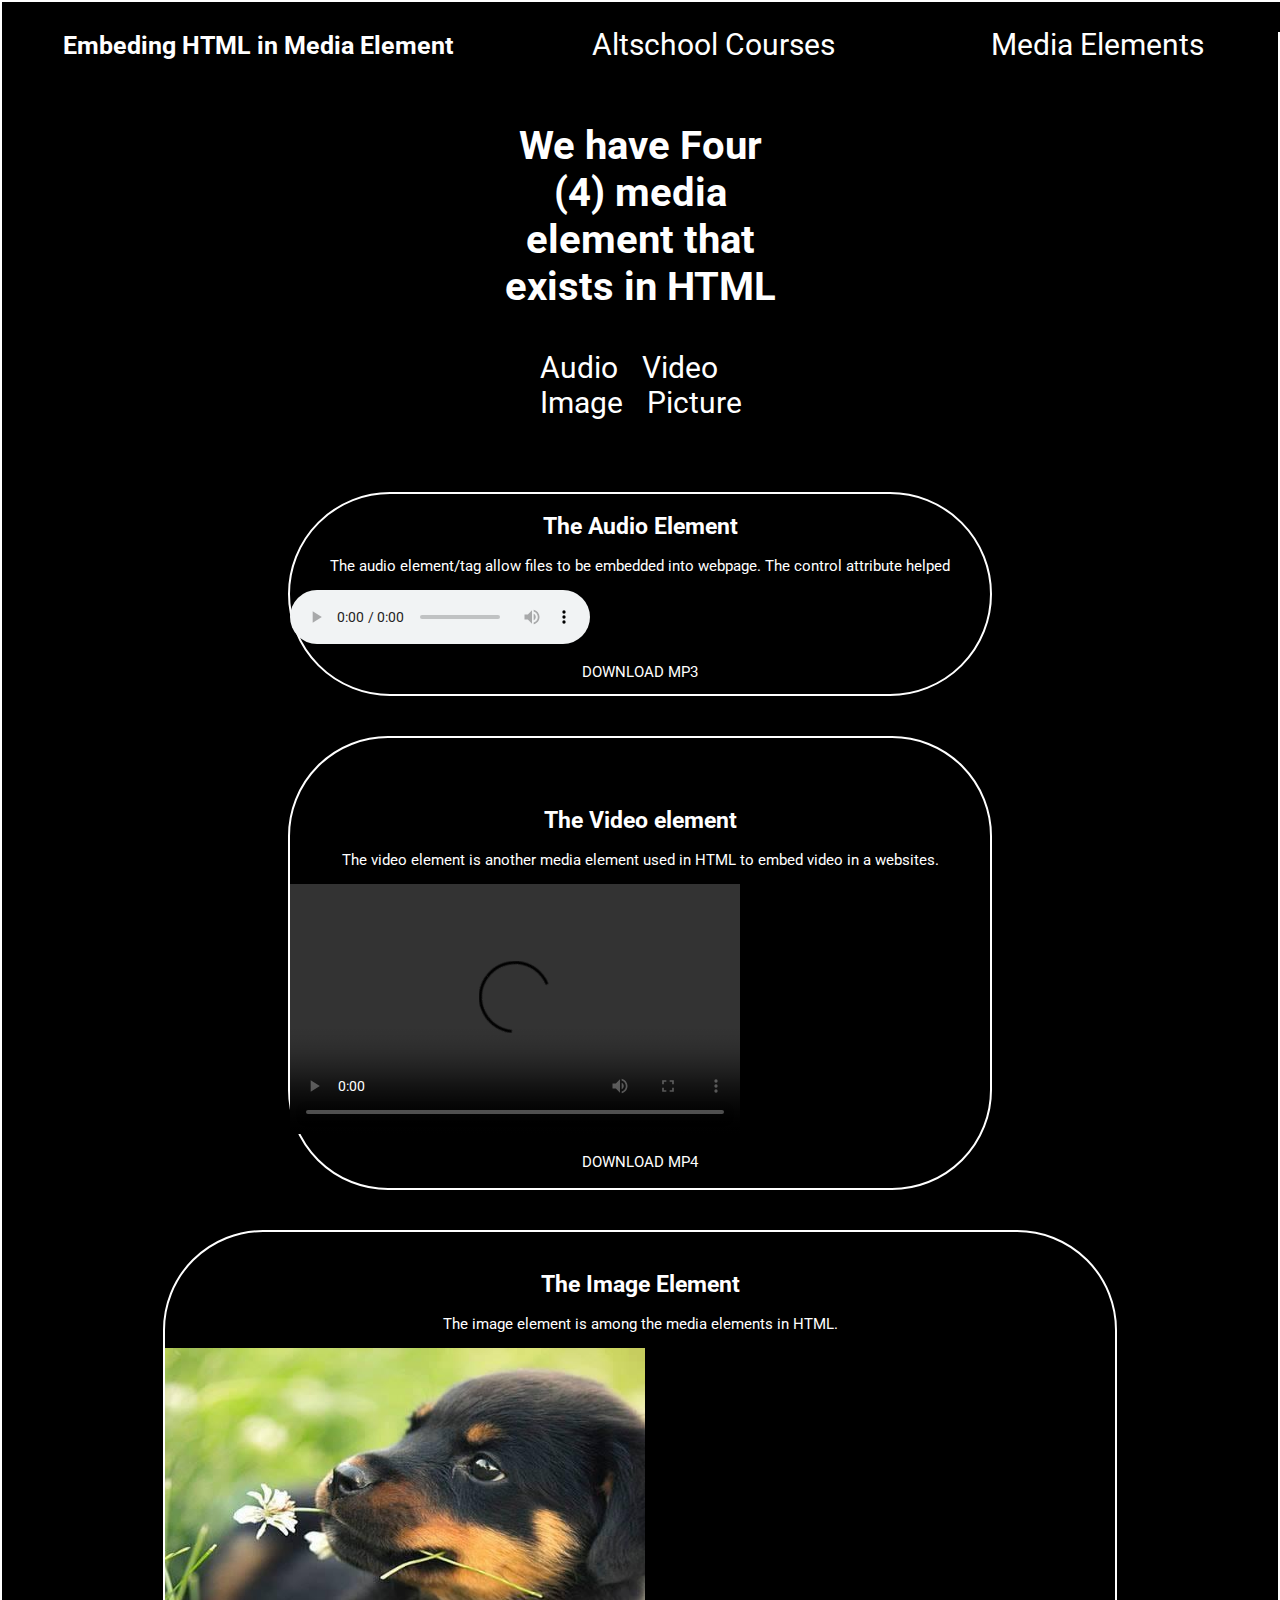
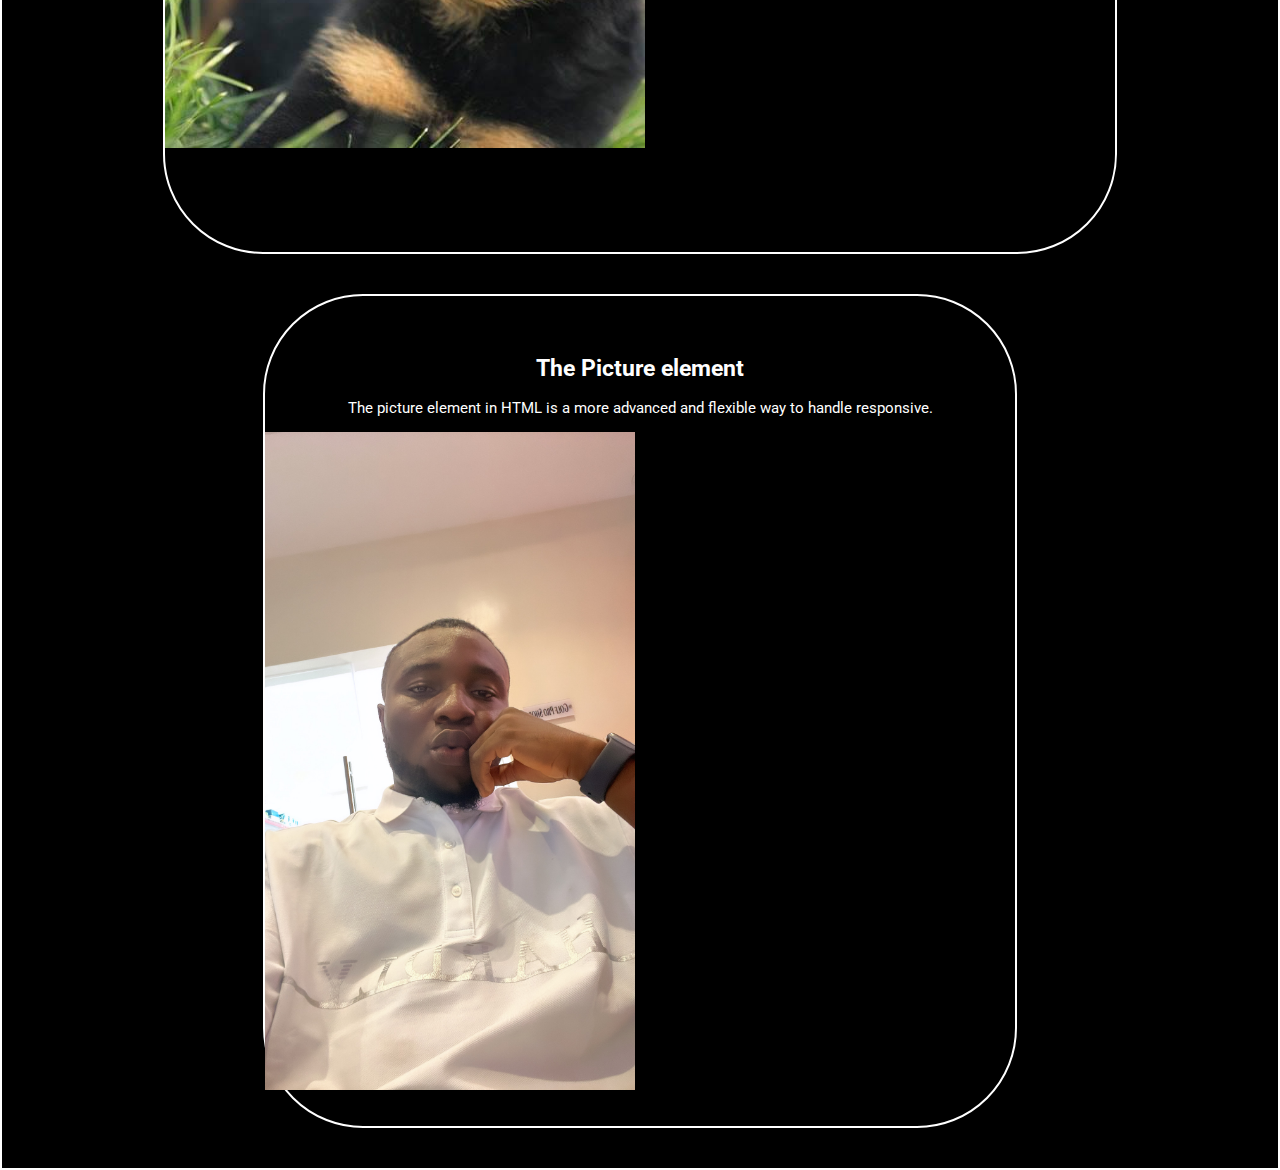
==== index.html @ cae22a38 "html assignment-2" ====
<!DOCTYPE html>
<html lang="en">
  <head>
    <meta charset="UTF-8" />
    <meta name="viewport" content="width=device-width, initial-scale=1.0" />
    <link rel="preconnect" href="https://fonts.googleapis.com" />
    <link rel="preconnect" href="https://fonts.gstatic.com" crossorigin />
    <link
      href="https://fonts.googleapis.com/css2?family=Inter:ital,opsz,wght@0,14..32,100..900;1,14..32,100..900&family=Roboto:ital,wght@0,100;0,300;0,400;0,500;0,700;0,900;1,100;1,300;1,400;1,500;1,700;1,900&display=swap"
      rel="stylesheet"
    />
    <link href="/assets/style/style.css" rel="stylesheet" />
    <title>Media Element</title>
  </head>
  <body>
    <header>
      <h2>Embeding HTML in Media Element</h2>
      <a href="table.html">Altschool Courses</a>
      <a href="index.html"> Media Elements</a>
    </header>
    <div class="content">
      <h3>We have Four (4) media element that exists in HTML</h3>
      <ul>
        <li>Audio</li>
        <li>Video</li>
        <li>Image</li>
        <li>Picture</li>
      </ul>
    </div>
    <!--audio element-->
    <div class="audio">
      <h2>The Audio Element</h2>
      <p>
        The audio element/tag allow files to be embedded into webpage. The
        control attribute helped
      </p>
      <audio controls>
        <source
          src="/assets/audio/Pa_Salieu_-_Round_Round.mp3"
          type="audio/mp3"
        />
        Your browser does not support the audio element.
      </audio>
      <p class="download-1">
        <a href="/assets/audio/audio.mp3" download="audi.mp3">DOWNLOAD MP3</a>
      </p>
    </div>
    <!--video element-->
    <div class="video">
      <h2>The Video element</h2>
      <p>
        The video element is another media element used in HTML to embed video
        in a websites.
      </p>

      <video controls width="450" height="250">
        <source src="/assets/Videos/rottvideo.mp4" type="video/mp4" />

        Your browser does not support the video tag.
      </video>

      <p class="download-1">
        <a href="/assets/Videos/rottvideo.mp4" download="video.mp3"
          >DOWNLOAD MP4</a
        >
      </p>
    </div>
    <!--image element-->
    <div class="element">
      <h2>The Image Element</h2>
      <p>The image element is among the media elements in HTML.</p>
      <img
        src="/assets/images/rottimage (1).jpeg"
        alt="image of rottweiler"
        width="480"
        height="400"
      />
    </div>
    <!--picture element-->
    <div class="picture">
      <h2>The Picture element</h2>
      <p>
        The picture element in HTML is a more advanced and flexible way to
        handle responsive.
      </p>
      <picture>
        <!--laptop-->
        <source
          media="(min-width:1025px)"
          srcset="/assets/images/oshubz3.jpg"
        />
        <!--tablet-->
        <source
          media="(min-width: 640px)"
          srcset="/assets/images/oshubz2.jpg"
        />
        <!--mobile-->
        <source
          media="(min-width: 320px)"
          srcset="/assets/images/oshubz1.jpg"
        />
        <!--fall back image-->
        <img
          style="width: 370px"
          src="/assets/images/oshubz3.jpg"
          alt="my current picture"
        />
      </picture>
    </div>
  </body>
</html>
---- assets/style/style.css ----
. {
  margin: 0;
  padding: 0;
  box-sizing: border-box;
  text-decoration: none;
}

body {
  font-family: "Roboto", serif;
  border: 2px solid white;
  background-color: black;
  margin: 0px;
}
header {
  background-color: black;
  display: flex;
  color: white;
  width: 100vw;
  height: 30px;
  justify-content: space-around;
  font-size: 20px;
  margin-bottom: 30px;

  a {
    font-size: 30px;
    align-content: center;
    padding: 25px;
    color: white;
    text-decoration: solid;
  }
  h2 {
    font-size: 25px;
    margin-bottom: 20px;
    padding: 8px;
  }
}
.content {
  padding: 70px;
  padding-top: 20px;
  padding-bottom: 20px;
  margin: 0 auto;
  background-color: black;
  width: 300px;
  height: 350px;
  border-radius: 30px;
  margin-bottom: 40px;
}
h3 {
  min-width: 50%;
  font-size: 40px;
  text-align: center;
  color: white;
}

h3 ul,
li {
  display: inline;
  justify-content: space-around;
  gap: 15px;
  margin: 10px;
  color: white;
  font-size: 30px;
}
.audio {
  border: 2px solid white;
  background-color: black;
  color: white;
  padding-top: -90px;
  width: 700px;
  height: 200px;
  justify-items: center;
  margin: 0 auto;
  border-radius: 1000px;
  box-shadow: 5px 5px 15px white (0, 0, 0, 0.3);
  font-size: 15px;
  margin-bottom: 40px;
}
.download-1 a {
  color: white;
  text-decoration: none;
}
.video {
  border: 2px solid white;
  background-color: black;
  color: white;
  padding-top: 50px;
  width: 700px;
  height: 400px;
  margin: 0 auto;
  justify-items: center;
  border-radius: 100px;
  box-shadow: 5px 5px 15px white (0, 0, 0, 0.3);
  font-size: 15px;
  margin-bottom: 40px;
}
.element {
  border: 2px solid white;
  background-color: black;
  color: white;
  padding-top: 20px;
  width: 950px;
  height: 600px;
  margin: 0 auto;
  justify-items: center;
  border-radius: 100px;
  font-size: 15px;
  box-shadow: 5px 5px 15px white (0, 0, 0, 0.3);
  margin-bottom: 40px;
}
.picture {
  border: 2px solid white;
  background-color: black;
  color: white;
  width: 750px;
  height: 750px;
  margin: 0 auto;
  padding-top: 40px;
  padding-bottom: 40px;
  justify-items: center;
  font-size: 15px;
  box-shadow: 5px 5px 15px white (0, 0, 0, 0.3);
  border-radius: 100px;
  margin-bottom: 40px;
}
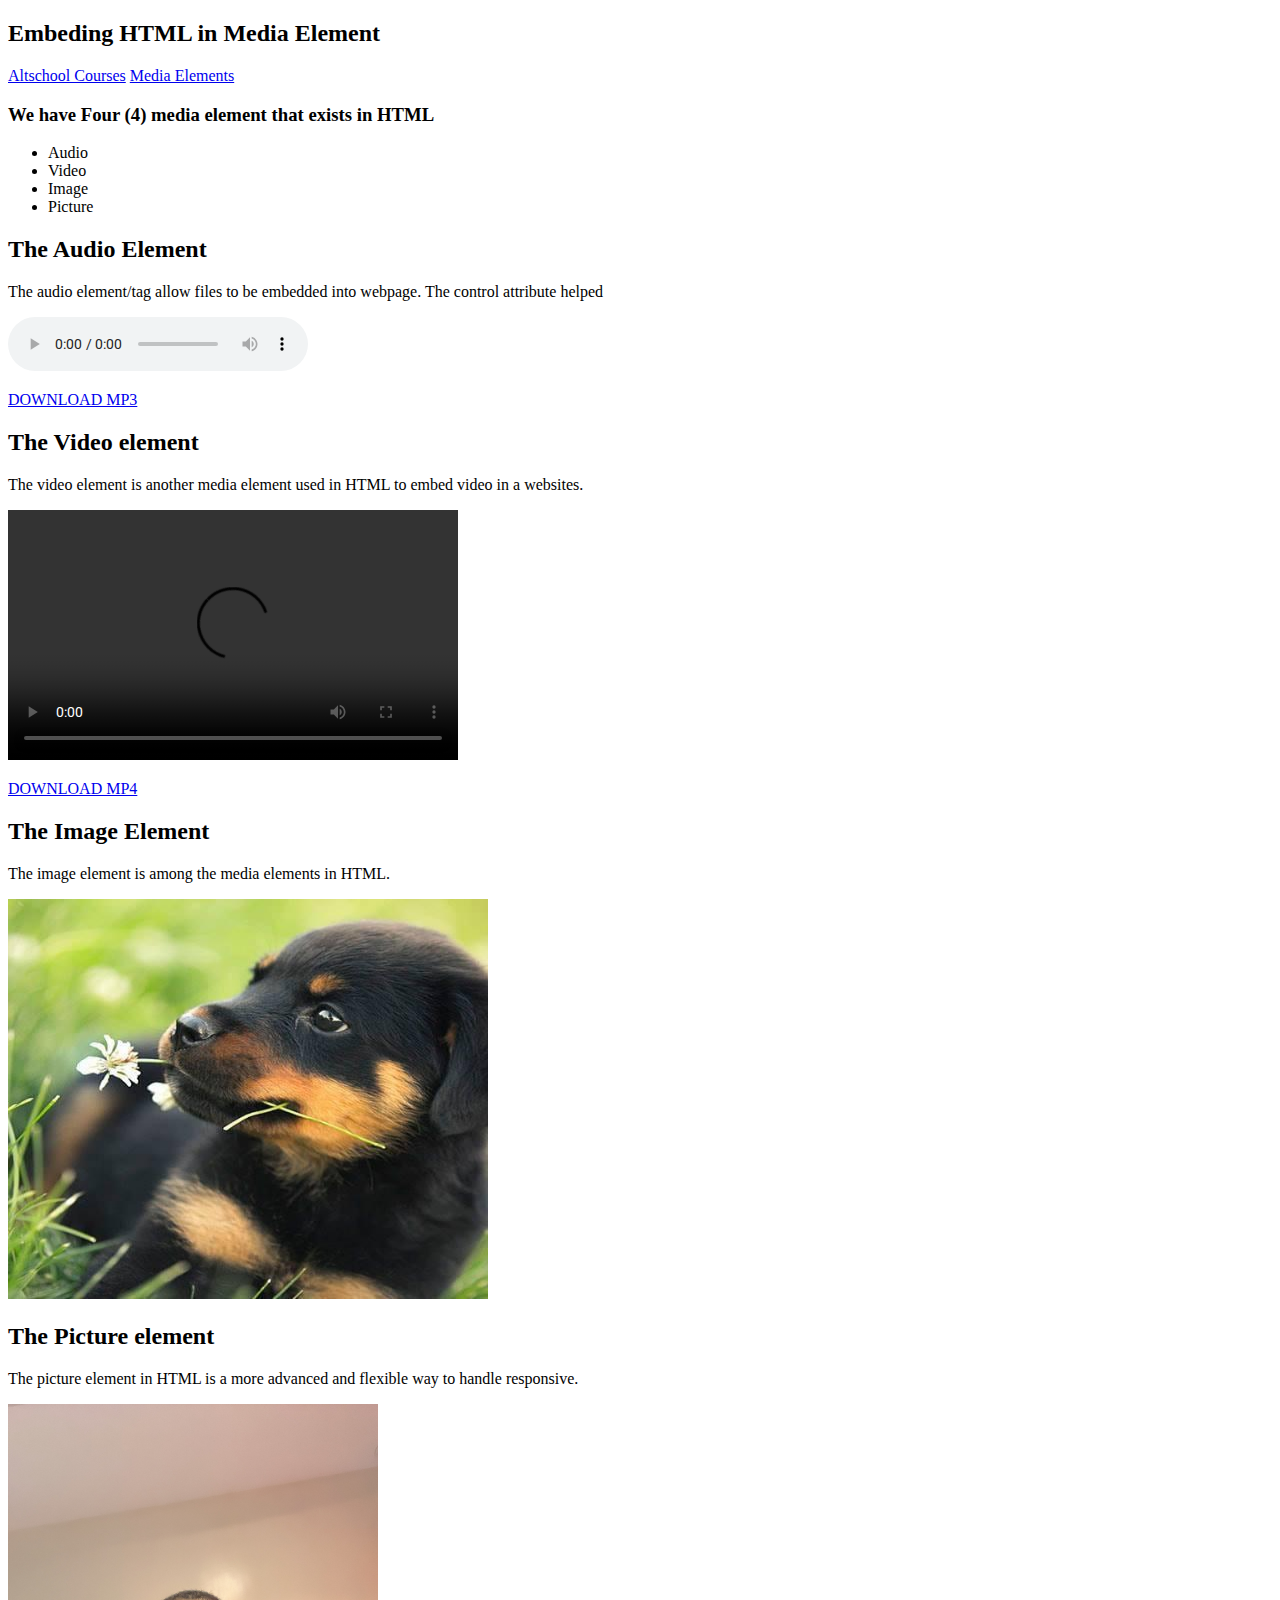
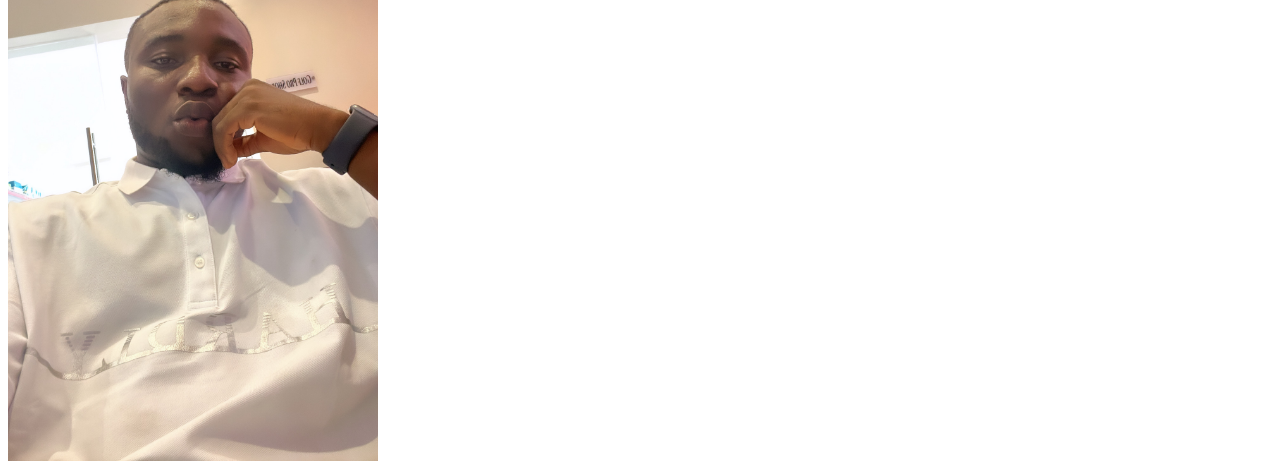
==== commit 3d15159d: "I add some change in my style" ====
--- a/index.html
+++ b/index.html
@@ -9,7 +9,7 @@
       href="https://fonts.googleapis.com/css2?family=Inter:ital,opsz,wght@0,14..32,100..900;1,14..32,100..900&family=Roboto:ital,wght@0,100;0,300;0,400;0,500;0,700;0,900;1,100;1,300;1,400;1,500;1,700;1,900&display=swap"
       rel="stylesheet"
     />
-    <link href="/assets/style/style.css" rel="stylesheet" />
+    <link rel="stylesheet" href="../assignment-2/assets/style/style.css" />
     <title>Media Element</title>
   </head>
   <body>
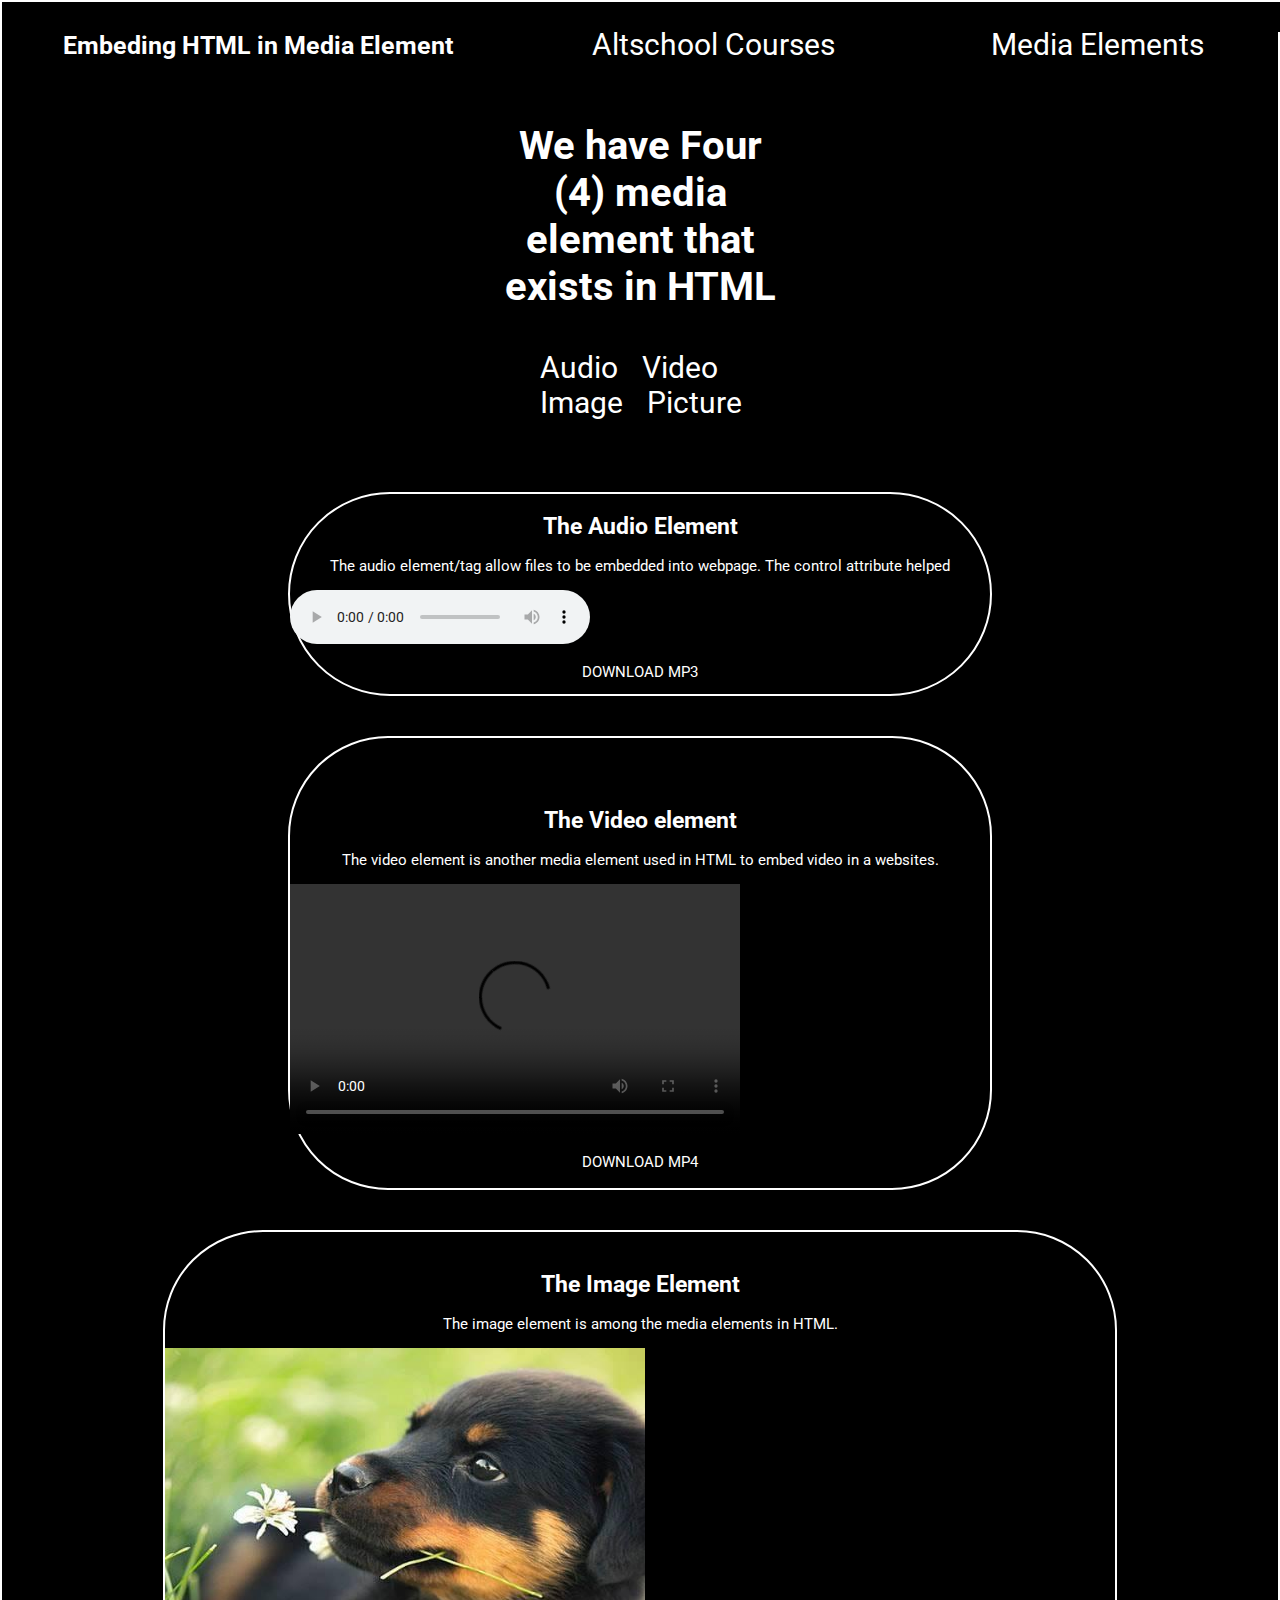
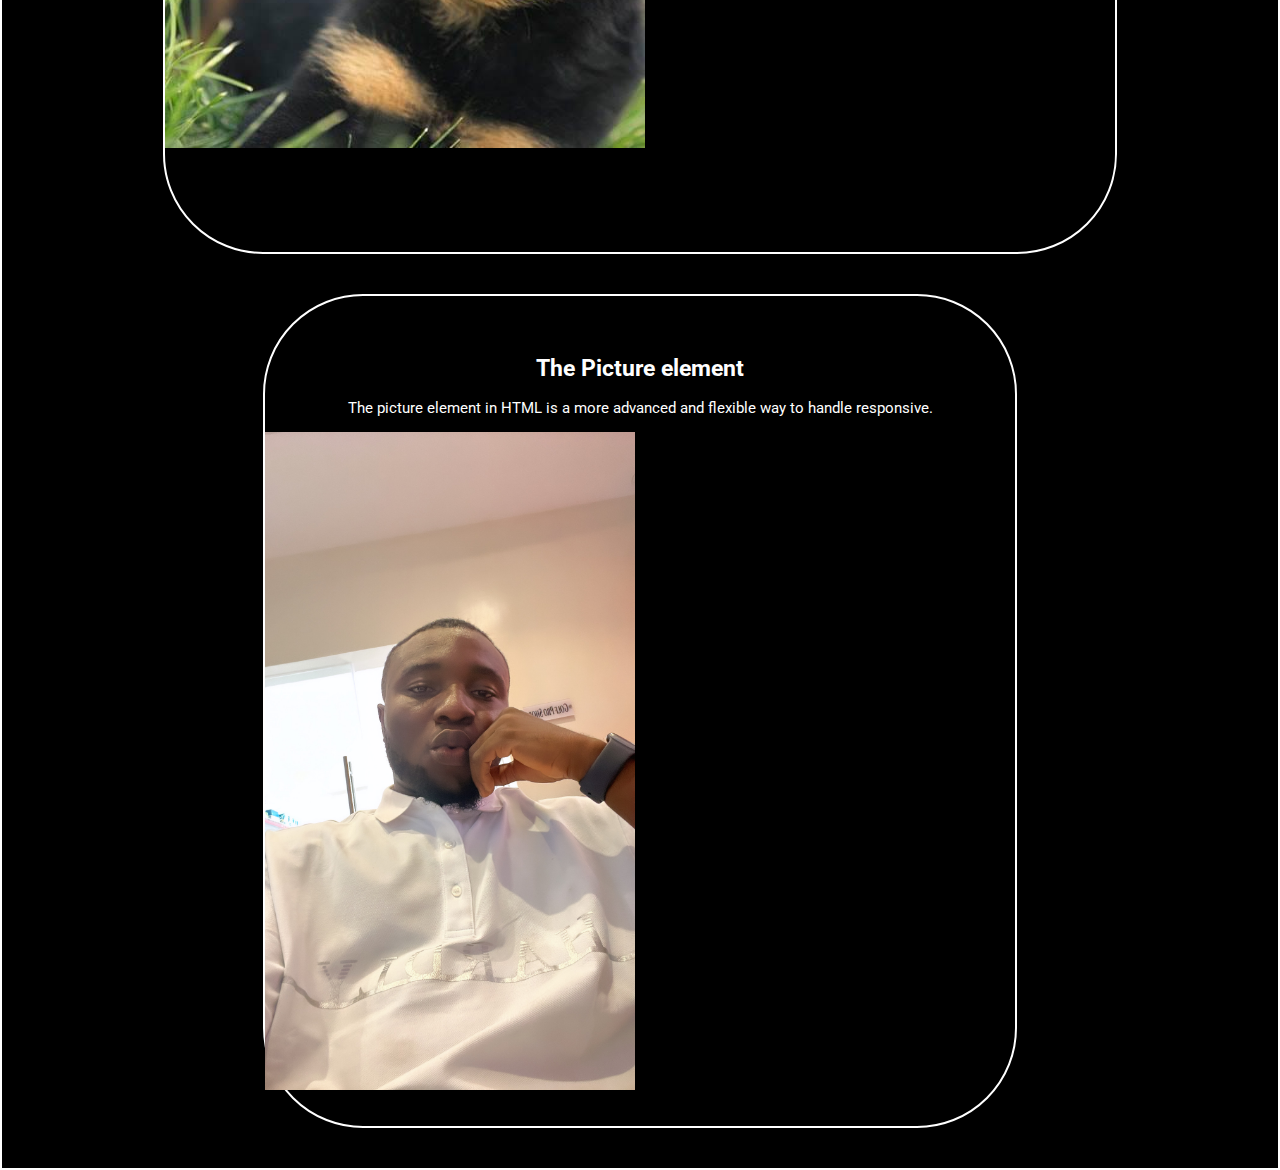
==== commit 025aa03c: "I add some style" ====
--- a/index.html
+++ b/index.html
@@ -9,7 +9,7 @@
       href="https://fonts.googleapis.com/css2?family=Inter:ital,opsz,wght@0,14..32,100..900;1,14..32,100..900&family=Roboto:ital,wght@0,100;0,300;0,400;0,500;0,700;0,900;1,100;1,300;1,400;1,500;1,700;1,900&display=swap"
       rel="stylesheet"
     />
-    <link rel="stylesheet" href="../assignment-2/assets/style/style.css" />
+    <link rel="stylesheet" href="../assets/style/style.css" />
     <title>Media Element</title>
   </head>
   <body>
--- a/assets/style/style.css
+++ b/assets/style/style.css
@@ -0,0 +1,117 @@
+body {
+  font-family: "Roboto", serif;
+  border: 2px solid white;
+  background-color: black;
+  margin: 0px;
+}
+header {
+  background-color: black;
+  display: flex;
+  color: white;
+  width: 100vw;
+  height: 30px;
+  justify-content: space-around;
+  font-size: 20px;
+  margin-bottom: 30px;
+
+  a {
+    font-size: 30px;
+    align-content: center;
+    padding: 25px;
+    color: white;
+    text-decoration: solid;
+  }
+  h2 {
+    font-size: 25px;
+    margin-bottom: 20px;
+    padding: 8px;
+  }
+}
+.content {
+  padding: 70px;
+  padding-top: 20px;
+  padding-bottom: 20px;
+  margin: 0 auto;
+  background-color: black;
+  width: 300px;
+  height: 350px;
+  border-radius: 30px;
+  margin-bottom: 40px;
+}
+h3 {
+  min-width: 50%;
+  font-size: 40px;
+  text-align: center;
+  color: white;
+}
+
+h3 ul,
+li {
+  display: inline;
+  justify-content: space-around;
+  gap: 15px;
+  margin: 10px;
+  color: white;
+  font-size: 30px;
+}
+.audio {
+  border: 2px solid white;
+  background-color: black;
+  color: white;
+  padding-top: -90px;
+  width: 700px;
+  height: 200px;
+  justify-items: center;
+  margin: 0 auto;
+  border-radius: 1000px;
+  box-shadow: 5px 5px 15px white (0, 0, 0, 0.3);
+  font-size: 15px;
+  margin-bottom: 40px;
+}
+.download-1 a {
+  color: white;
+  text-decoration: none;
+}
+.video {
+  border: 2px solid white;
+  background-color: black;
+  color: white;
+  padding-top: 50px;
+  width: 700px;
+  height: 400px;
+  margin: 0 auto;
+  justify-items: center;
+  border-radius: 100px;
+  box-shadow: 5px 5px 15px white (0, 0, 0, 0.3);
+  font-size: 15px;
+  margin-bottom: 40px;
+}
+.element {
+  border: 2px solid white;
+  background-color: black;
+  color: white;
+  padding-top: 20px;
+  width: 950px;
+  height: 600px;
+  margin: 0 auto;
+  justify-items: center;
+  border-radius: 100px;
+  font-size: 15px;
+  box-shadow: 5px 5px 15px white (0, 0, 0, 0.3);
+  margin-bottom: 40px;
+}
+.picture {
+  border: 2px solid white;
+  background-color: black;
+  color: white;
+  width: 750px;
+  height: 750px;
+  margin: 0 auto;
+  padding-top: 40px;
+  padding-bottom: 40px;
+  justify-items: center;
+  font-size: 15px;
+  box-shadow: 5px 5px 15px white (0, 0, 0, 0.3);
+  border-radius: 100px;
+  margin-bottom: 40px;
+}
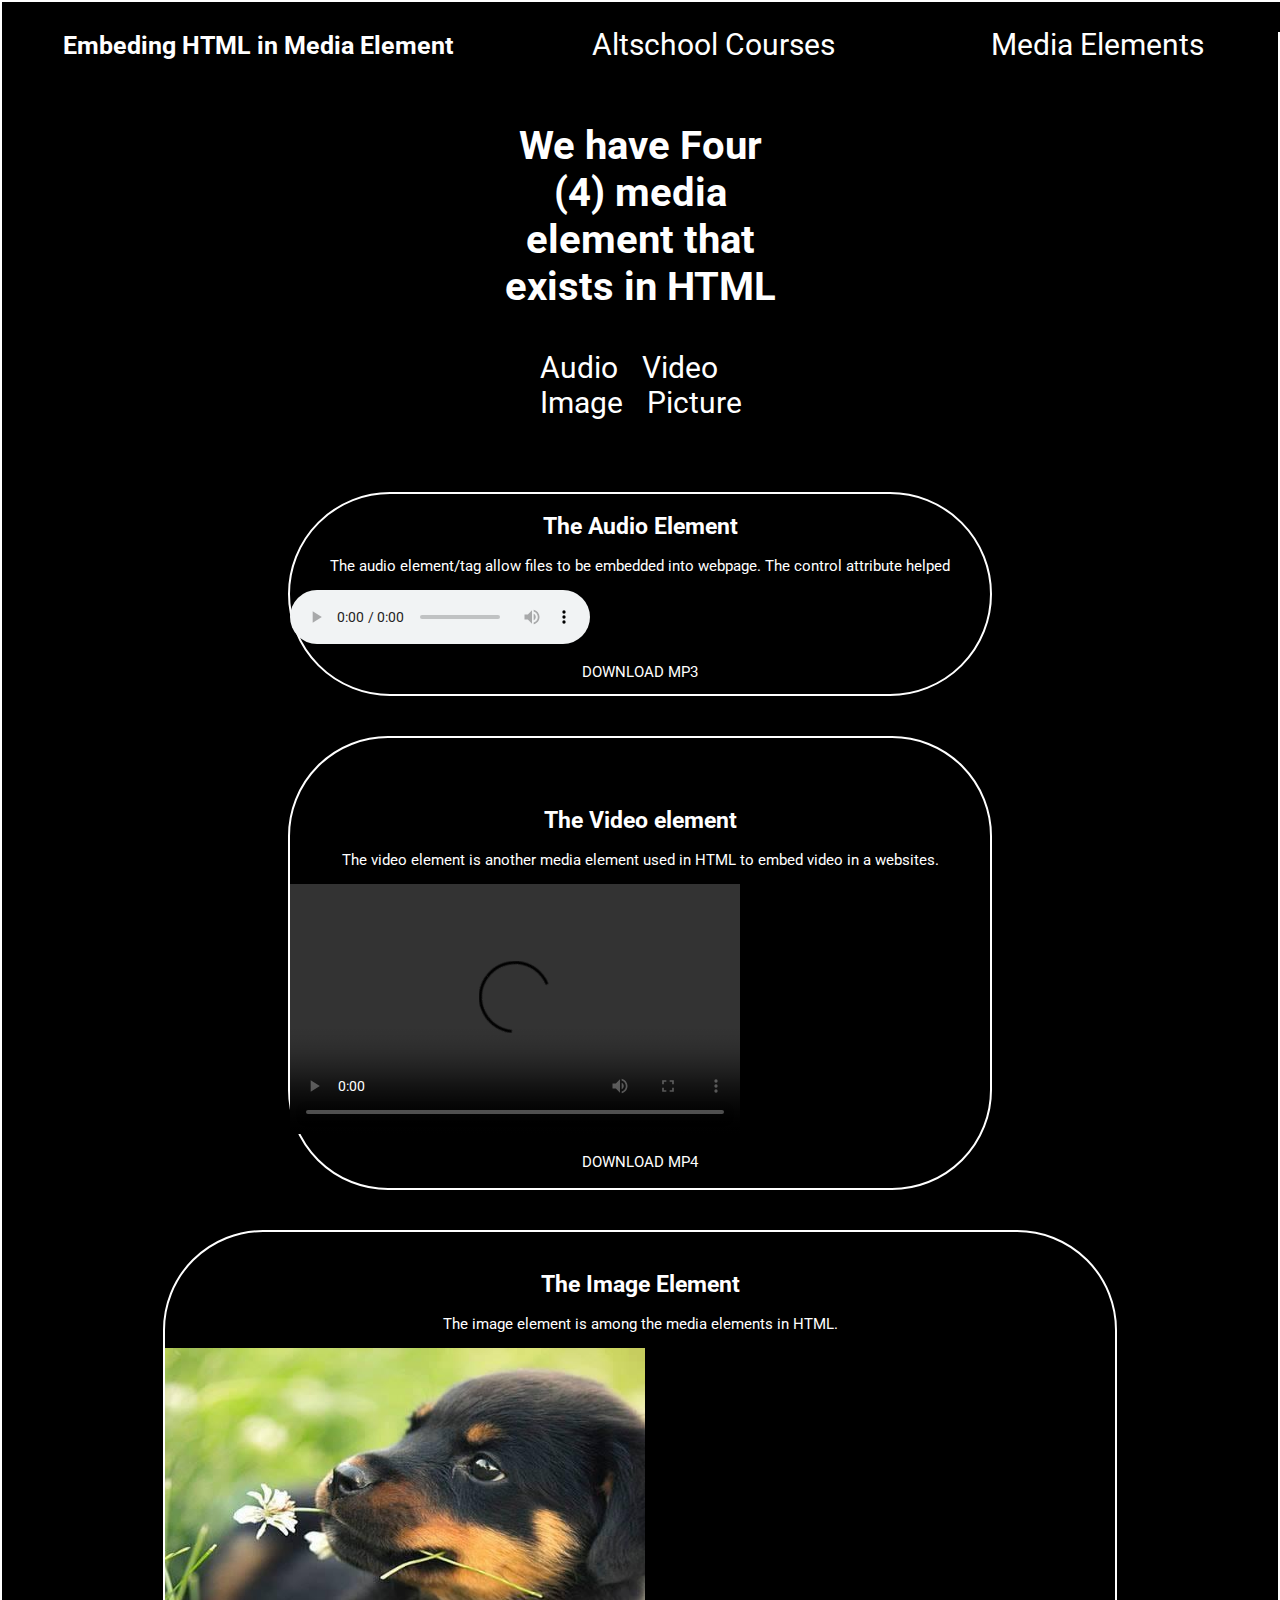
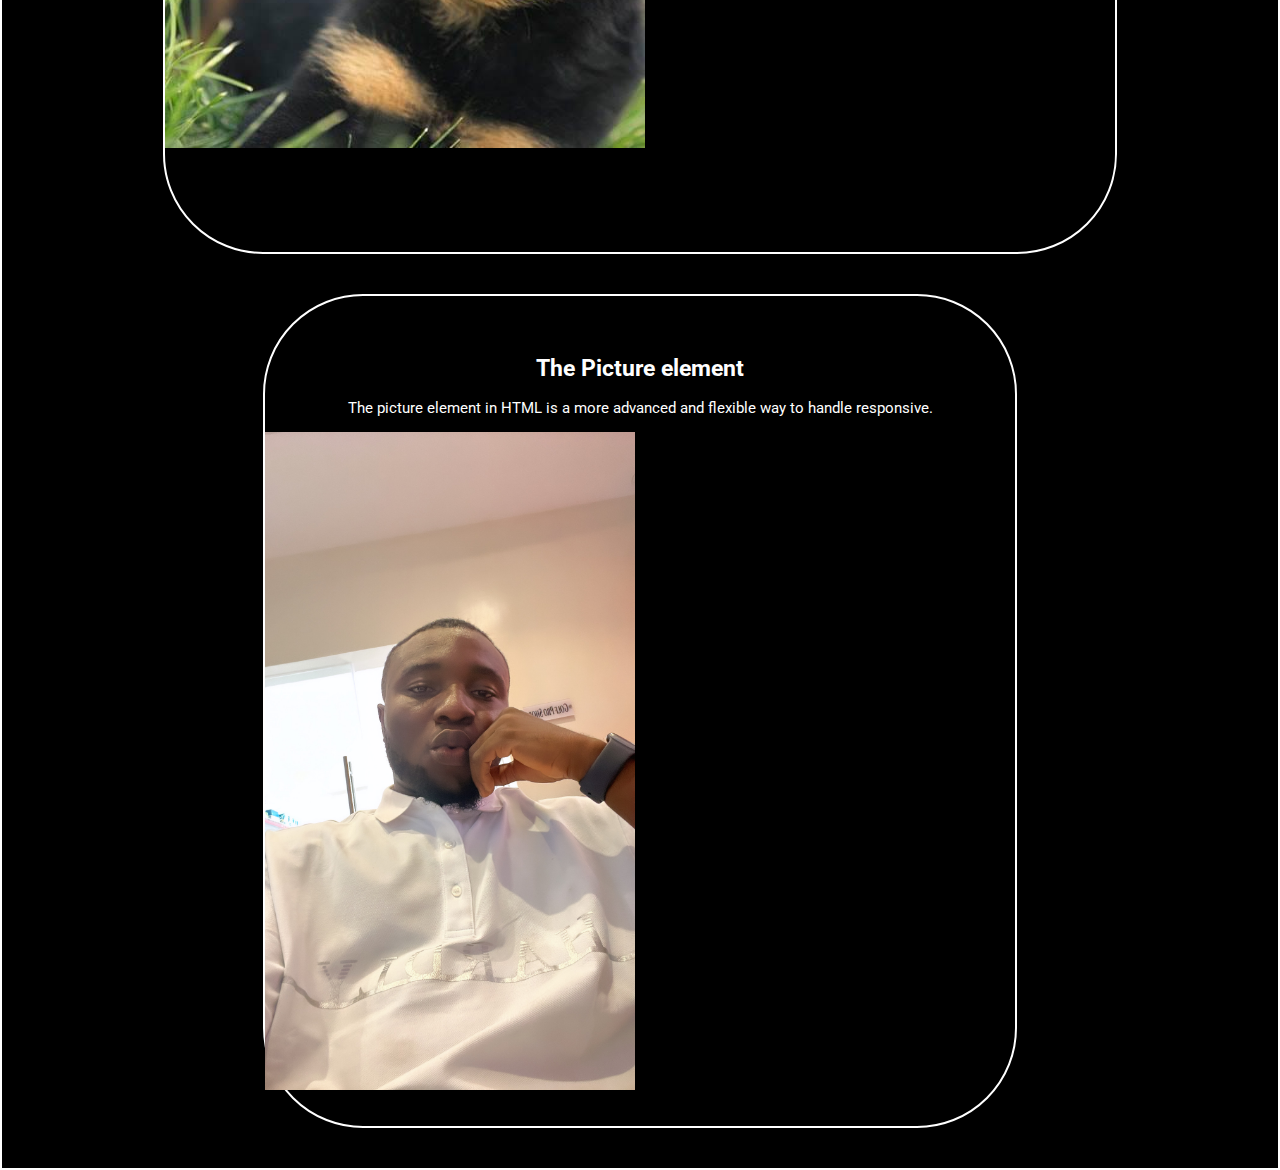
==== commit e4033cbc: "I changed the link path" ====
--- a/index.html
+++ b/index.html
@@ -9,7 +9,7 @@
       href="https://fonts.googleapis.com/css2?family=Inter:ital,opsz,wght@0,14..32,100..900;1,14..32,100..900&family=Roboto:ital,wght@0,100;0,300;0,400;0,500;0,700;0,900;1,100;1,300;1,400;1,500;1,700;1,900&display=swap"
       rel="stylesheet"
     />
-    <link rel="stylesheet" href="../assets/style/style.css" />
+    <link rel="stylesheet" href="/assets/style/style.css" />
     <title>Media Element</title>
   </head>
   <body>
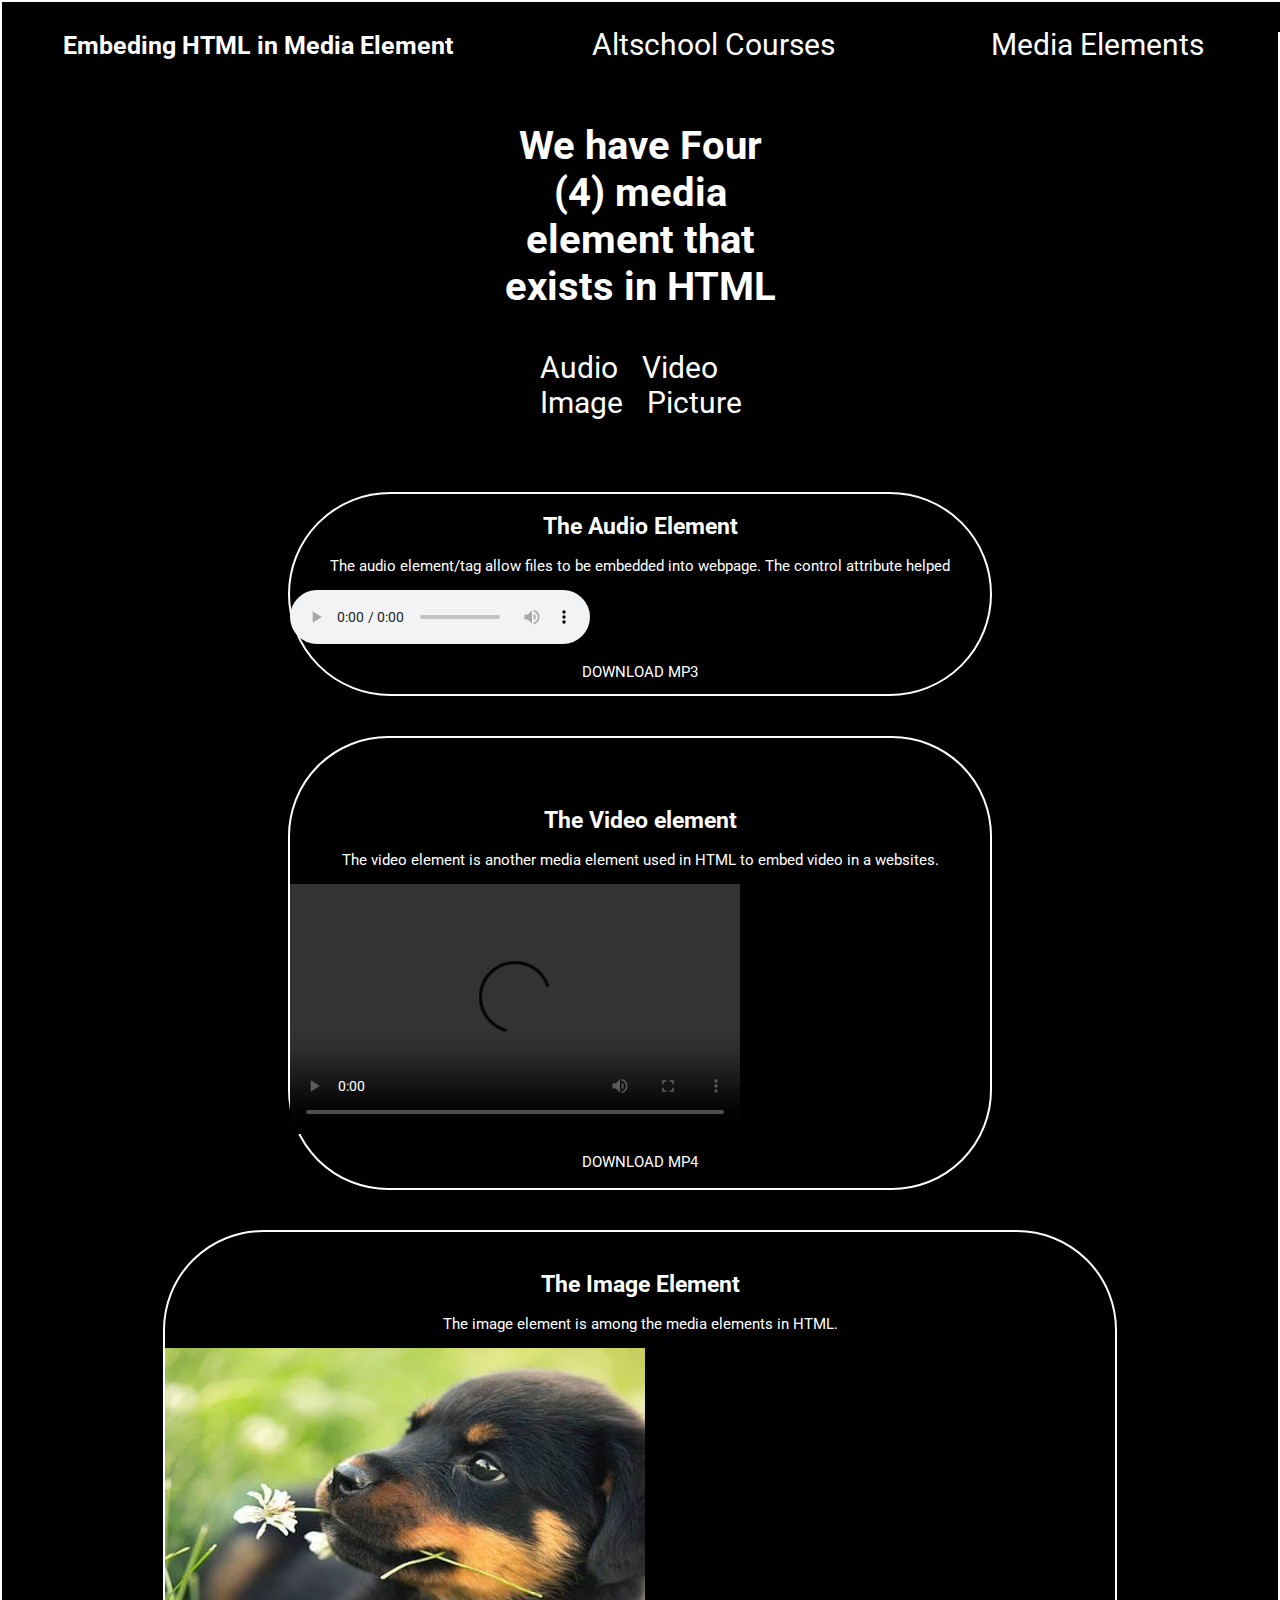
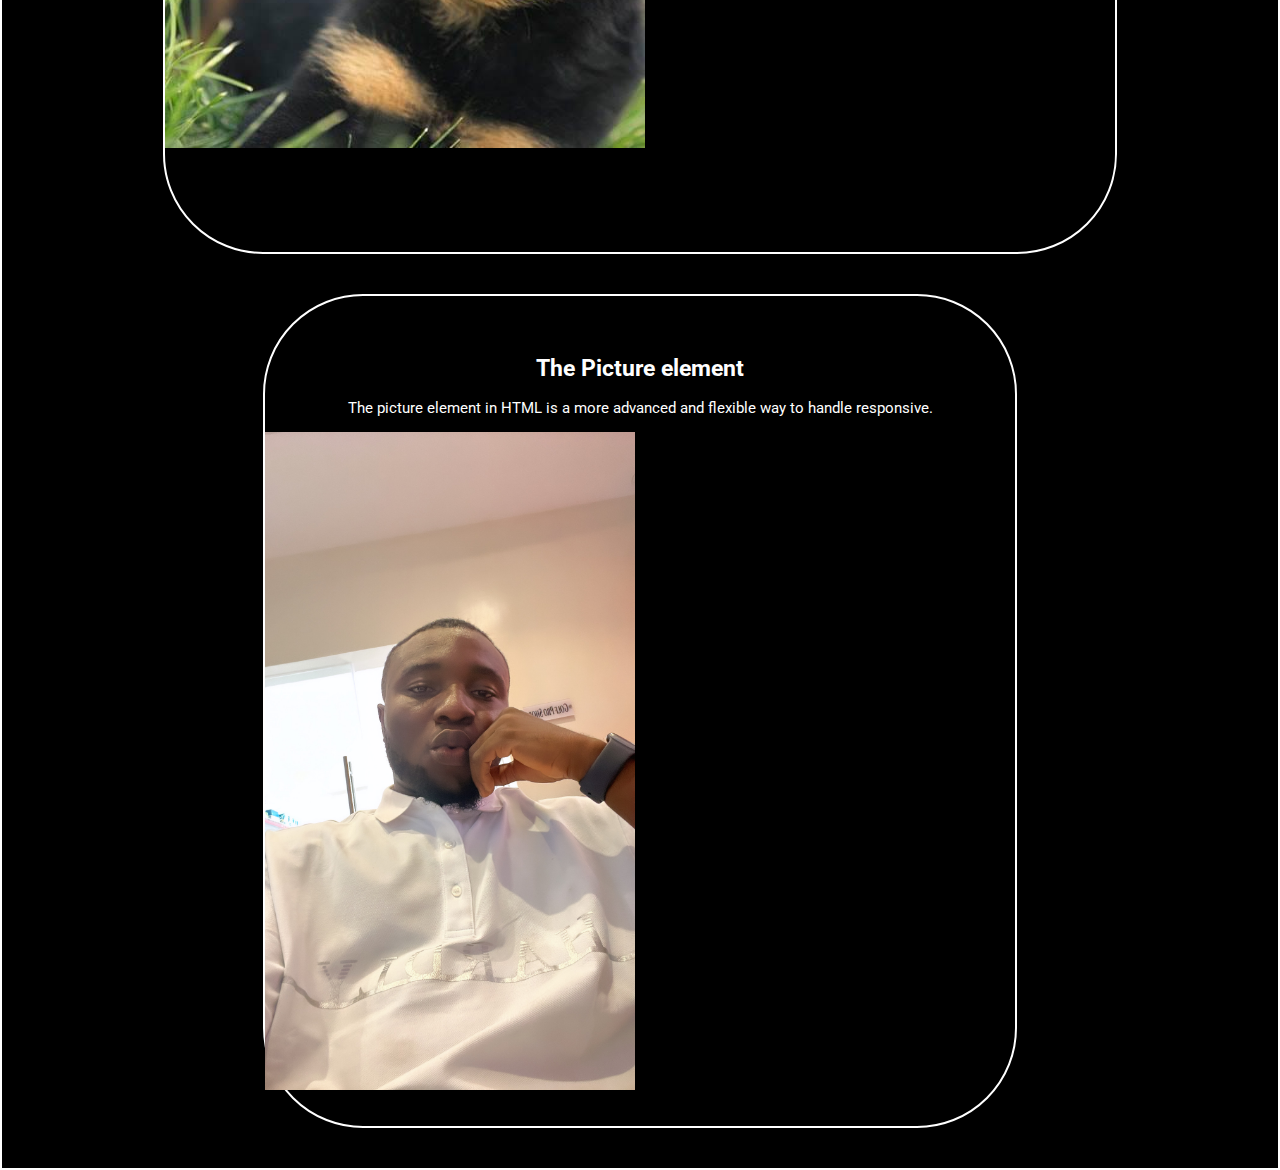
==== commit f1509315: "fixed style path" ====
--- a/index.html
+++ b/index.html
@@ -9,7 +9,7 @@
       href="https://fonts.googleapis.com/css2?family=Inter:ital,opsz,wght@0,14..32,100..900;1,14..32,100..900&family=Roboto:ital,wght@0,100;0,300;0,400;0,500;0,700;0,900;1,100;1,300;1,400;1,500;1,700;1,900&display=swap"
       rel="stylesheet"
     />
-    <link rel="stylesheet" href="/assets/style/style.css" />
+    <link rel="stylesheet" href="./assets/style/style.css" />
     <title>Media Element</title>
   </head>
   <body>
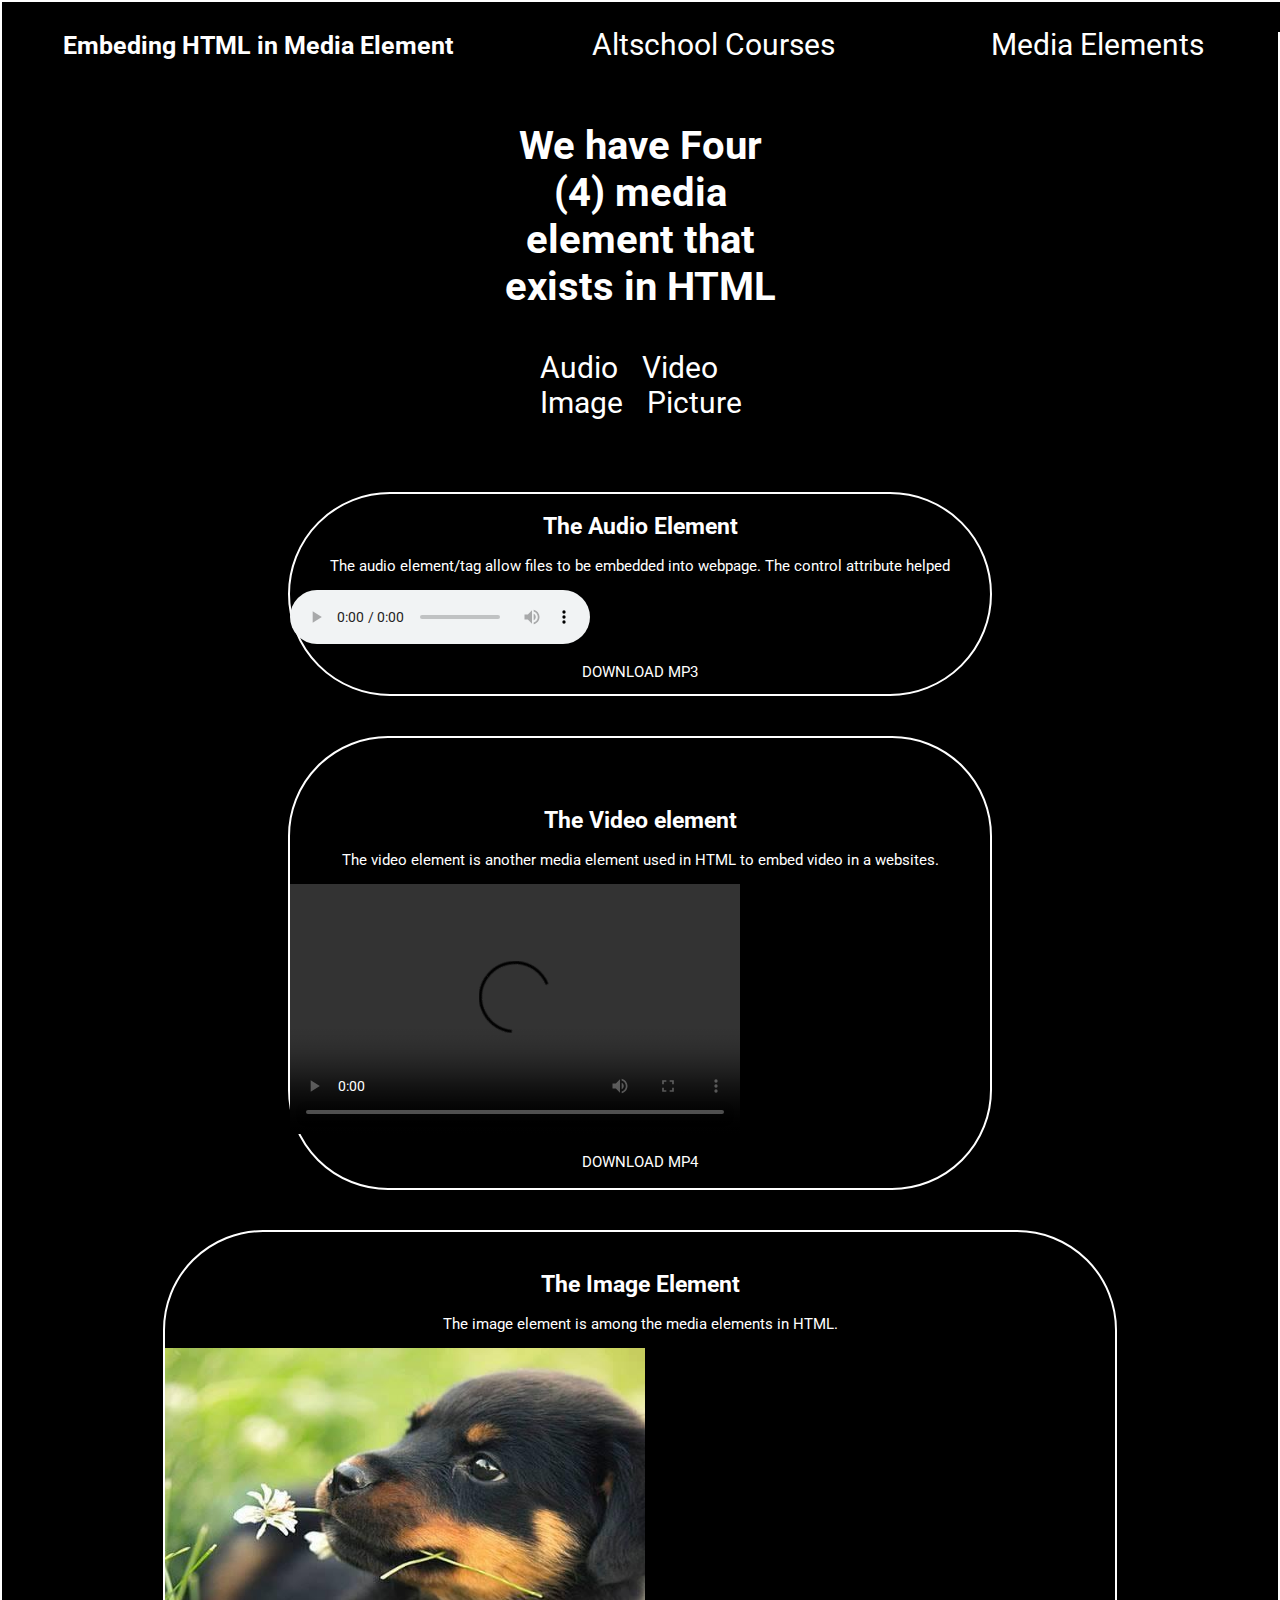
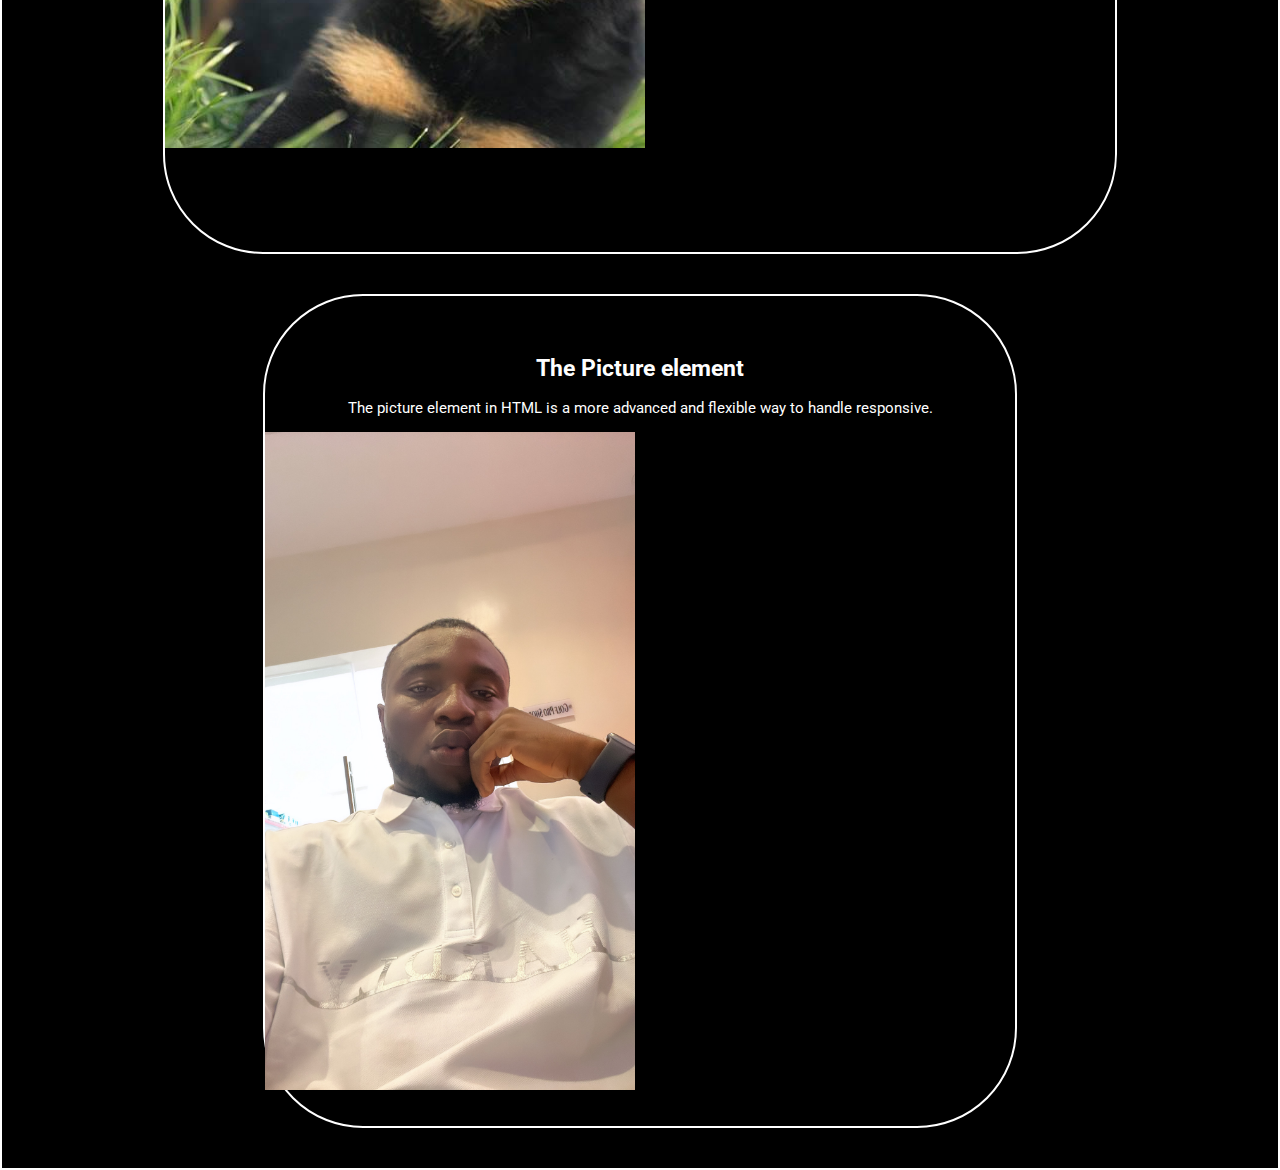
==== commit 397b1edb: "fixed some other paths" ====
--- a/index.html
+++ b/index.html
@@ -54,13 +54,13 @@
       </p>
 
       <video controls width="450" height="250">
-        <source src="/assets/Videos/rottvideo.mp4" type="video/mp4" />
+        <source src="./assets/Videos/rottvideo.mp4" type="video/mp4" />
 
         Your browser does not support the video tag.
       </video>
 
       <p class="download-1">
-        <a href="/assets/Videos/rottvideo.mp4" download="video.mp3"
+        <a href="./assets/Videos/rottvideo.mp4" download="video.mp3"
           >DOWNLOAD MP4</a
         >
       </p>
@@ -70,7 +70,7 @@
       <h2>The Image Element</h2>
       <p>The image element is among the media elements in HTML.</p>
       <img
-        src="/assets/images/rottimage (1).jpeg"
+        src="./assets/images/rottimage (1).jpeg"
         alt="image of rottweiler"
         width="480"
         height="400"
@@ -87,12 +87,12 @@
         <!--laptop-->
         <source
           media="(min-width:1025px)"
-          srcset="/assets/images/oshubz3.jpg"
+          srcset="./assets/images/oshubz3.jpg"
         />
         <!--tablet-->
         <source
           media="(min-width: 640px)"
-          srcset="/assets/images/oshubz2.jpg"
+          srcset="./assets/images/oshubz2.jpg"
         />
         <!--mobile-->
         <source
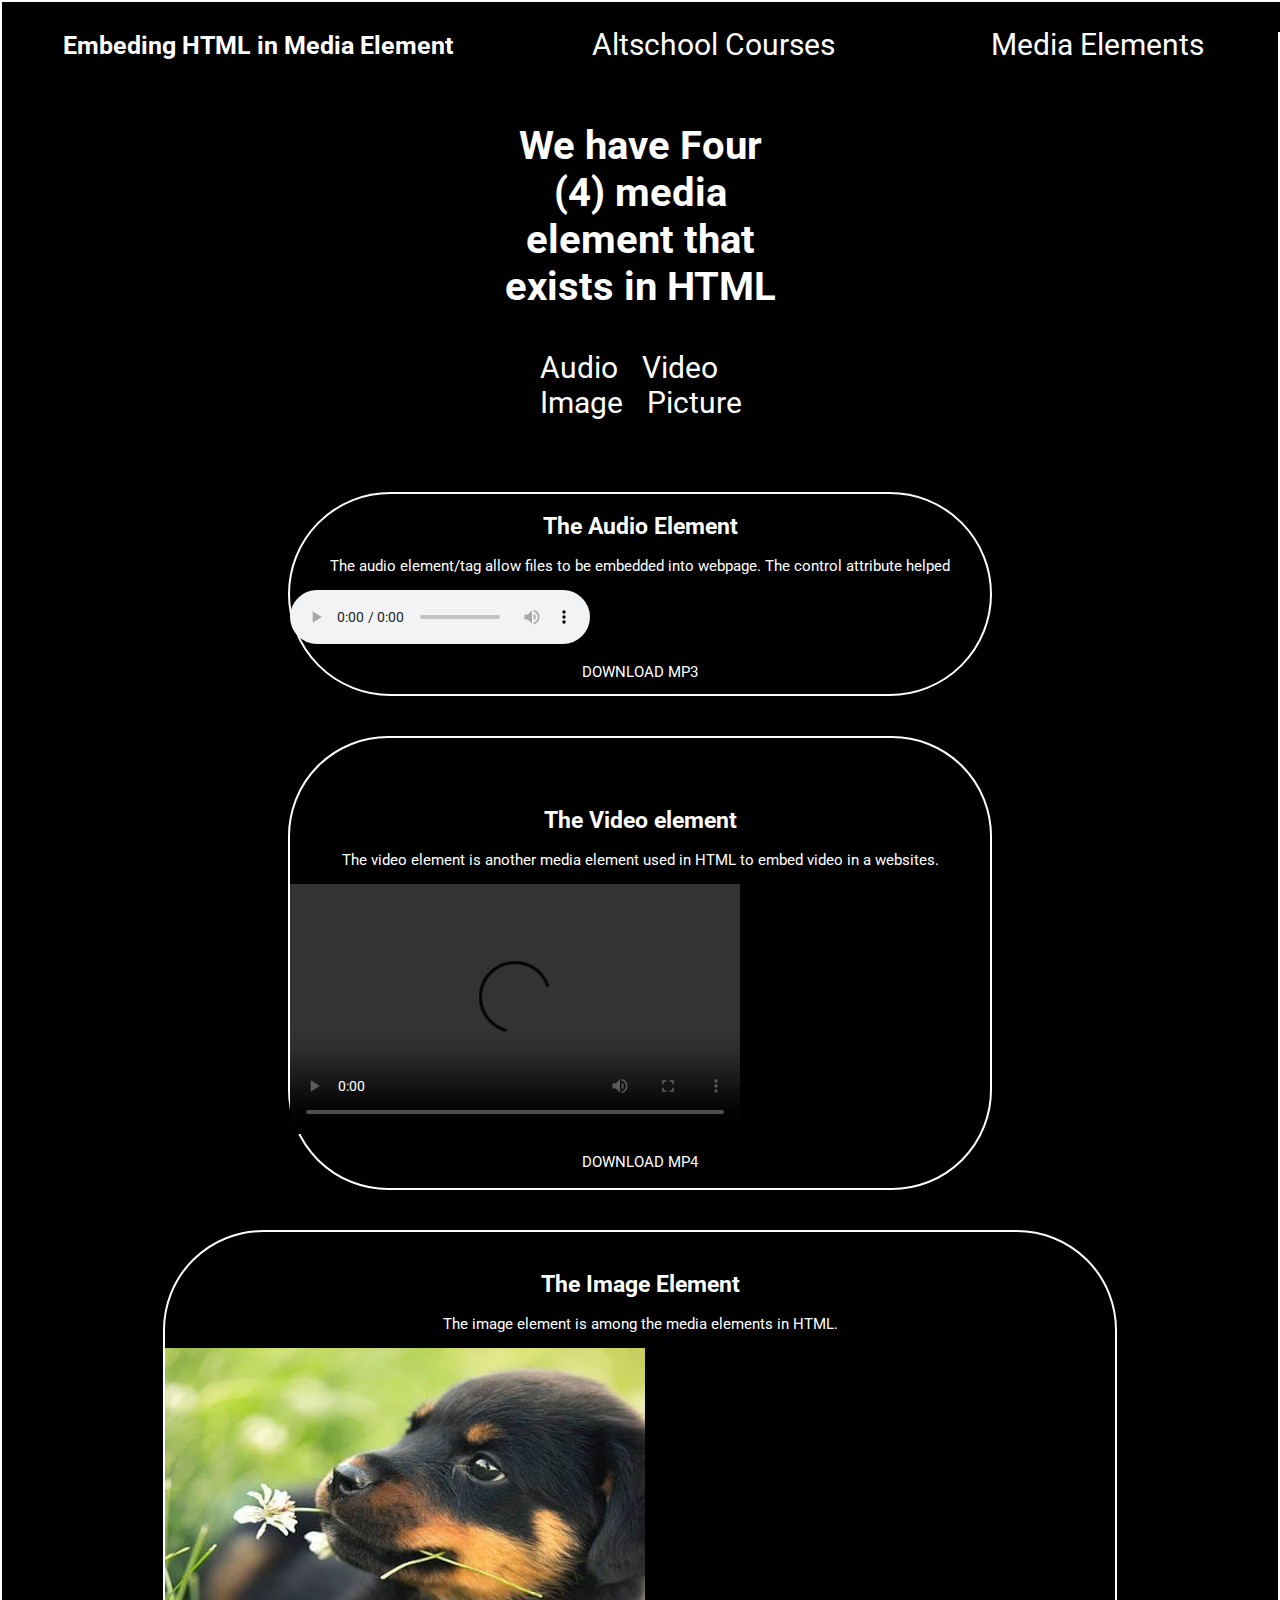
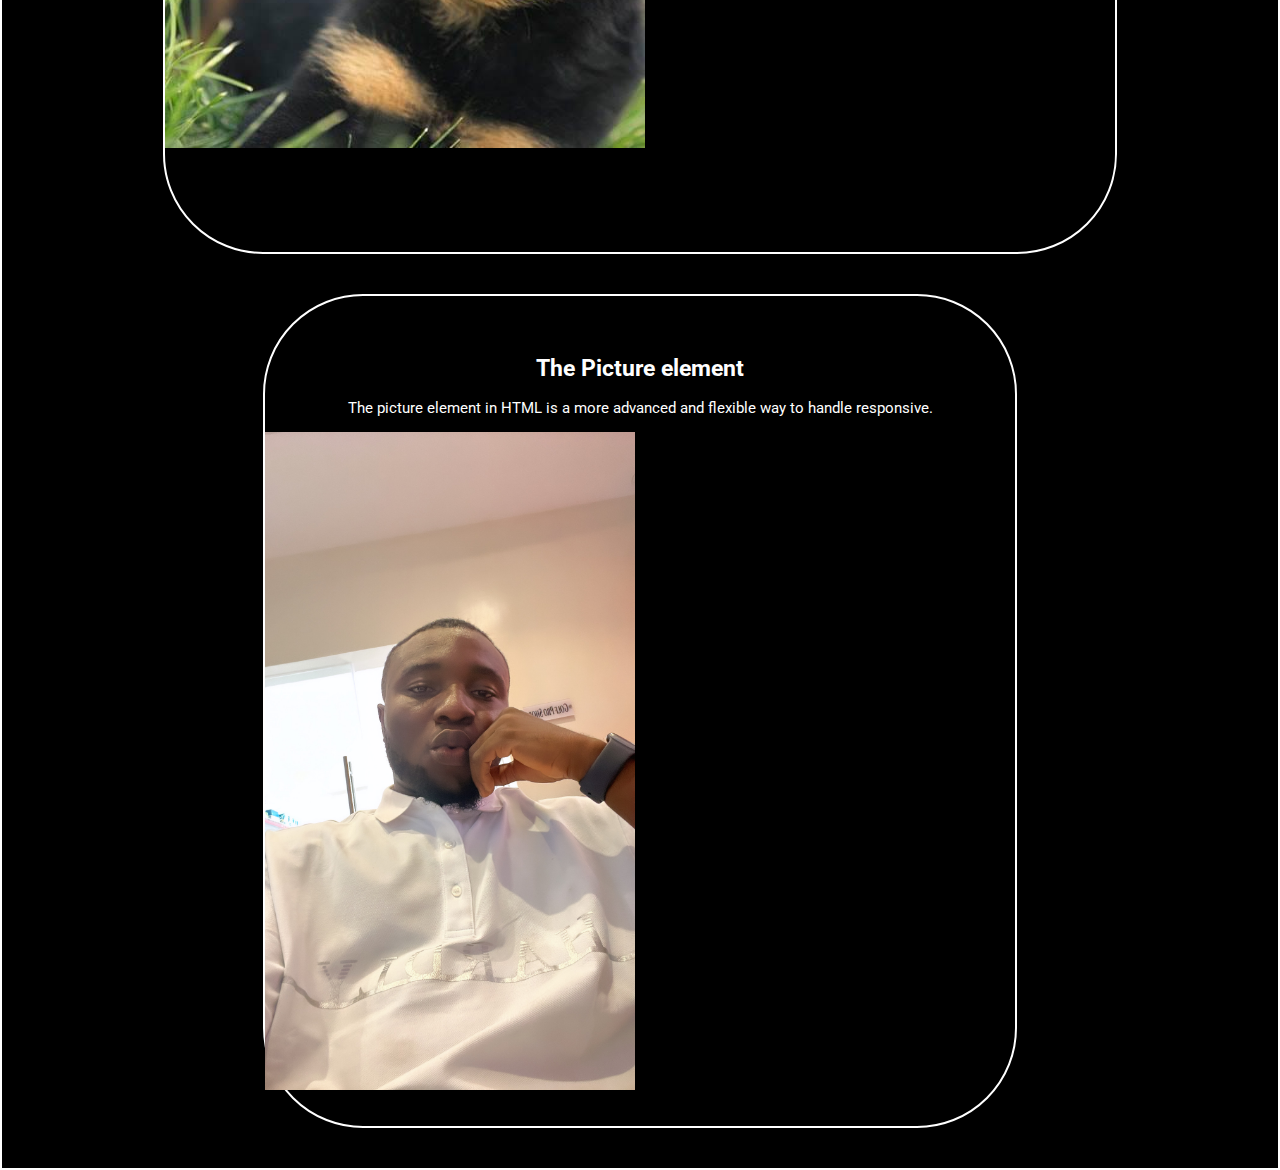
==== commit 957b5d10: "i add some css styl" ====
--- a/index.html
+++ b/index.html
@@ -36,13 +36,13 @@
       </p>
       <audio controls>
         <source
-          src="/assets/audio/Pa_Salieu_-_Round_Round.mp3"
+          src="./assets/audio/Pa_Salieu_-_Round_Round.mp3"
           type="audio/mp3"
         />
         Your browser does not support the audio element.
       </audio>
       <p class="download-1">
-        <a href="/assets/audio/audio.mp3" download="audi.mp3">DOWNLOAD MP3</a>
+        <a href="./assets/audio/audio.mp3" download="audi.mp3">DOWNLOAD MP3</a>
       </p>
     </div>
     <!--video element-->
